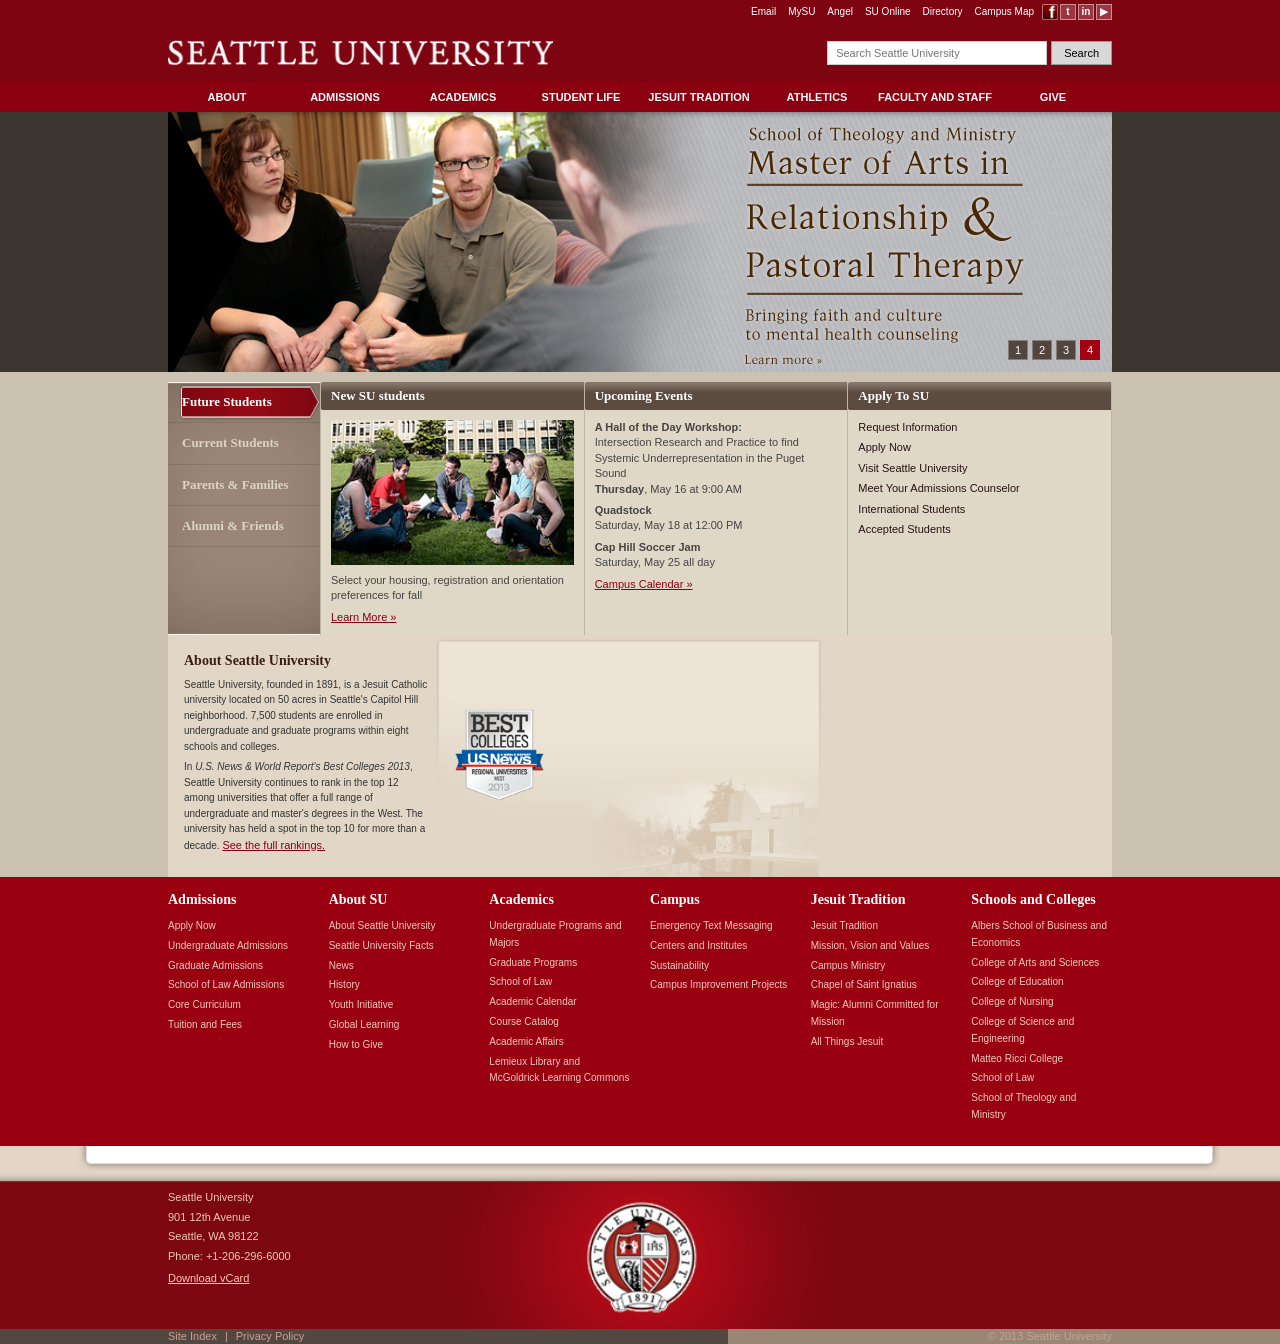
==== LAB1.2_16.3/index.html @ f7684e24 "Add files via upload" ====
<!DOCTYPE html>
<html lang="en">
<head>
  <meta charset="UTF-8" />
  <meta name="viewport" content="width=device-width, initial-scale=1.0" />
  <title>Seattle University</title>
  <link rel="stylesheet" href="style.css" />
</head>
<body>
<div id="wrapper">

  <!-- ===== 1. BANNER ===== -->
  <header id="banner">
    <div class="inner">
      <div id="utility-bar">
        <div id="utility-links">
          <a href="#">Email</a>
          <a href="#">MySU</a>
          <a href="#">Angel</a>
          <a href="#">SU Online</a>
          <a href="#">Directory</a>
          <a href="#">Campus Map</a>
        </div>
        <div id="utility-icons">
          <a href="#"><img src="./SeattleUni/media/commonLinks_Nav_Facebook.png" alt="Facebook" /></a>
          <a href="#" class="soc">t</a>
          <a href="#" class="soc">in</a>
          <a href="#" class="soc">&#9654;</a>
        </div>
      </div>
      <div id="header-mid">
        <div id="logo">
          <img src="./SeattleUni/media/headerLogo.png" alt="Seattle University" />
        </div>
        <form id="search-form" onsubmit="return false;">
          <input type="text" placeholder="Search Seattle University" />
          <button type="submit">Search</button>
        </form>
      </div>
    </div>
    <div id="nav-bar">
      <div class="inner">
        <ul id="main-nav">
          <li><a href="#">ABOUT</a></li>
          <li><a href="#">ADMISSIONS</a></li>
          <li><a href="#">ACADEMICS</a></li>
          <li><a href="#">STUDENT LIFE</a></li>
          <li><a href="#">JESUIT TRADITION</a></li>
          <li><a href="#">ATHLETICS</a></li>
          <li><a href="#">FACULTY AND STAFF</a></li>
          <li><a href="#">GIVE</a></li>
        </ul>
      </div>
    </div>
  </header>

  <!-- ===== 2. SLIDE ===== -->
  <section id="slide">
    <div class="inner">
      <div id="centerpiece">
        <img src="./SeattleUni/media/homepageCenterpieceTemplate_STM-final.jpeg" alt="Slide" />
        <div id="slide-nums">
          <a href="#" class="snum">1</a>
          <a href="#" class="snum">2</a>
          <a href="#" class="snum">3</a>
          <a href="#" class="snum active">4</a>
        </div>
      </div>
    </div>
  </section>

  <!-- ===== 3. CONTENT ===== -->
  <section id="content">

    <!-- đường kẻ tách slide với content-top -->
    <div id="content-sep"></div>

    <div class="inner">
      <div id="content-top">

        <aside id="aud-nav">
          <div class="aud active"><a href="#">Future Students</a></div>
          <div class="aud"><a href="#">Current Students</a></div>
          <div class="aud"><a href="#">Parents &amp; Families</a></div>
          <div class="aud"><a href="#">Alumni &amp; Friends</a></div>
        </aside>

        <div class="col">
          <div class="col-hd">New SU students</div>
          <div class="col-bd">
            <img src="./SeattleUni/media/students.jpg" alt="Students" class="thumb" />
            <p>Select your housing, registration and orientation preferences for fall</p>
            <a href="#" class="rlink">Learn More &raquo;</a>
          </div>
        </div>

        <div class="col">
          <div class="col-hd">Upcoming Events</div>
          <div class="col-bd">
            <p><strong>A Hall of the Day Workshop:</strong><br />
            Intersection Research and Practice to find Systemic Underrepresentation in the Puget Sound<br />
            <strong>Thursday</strong>, May 16 at 9:00 AM</p>
            <p><strong>Quadstock</strong><br />Saturday, May 18 at 12:00 PM</p>
            <p><strong>Cap Hill Soccer Jam</strong><br />Saturday, May 25 all day</p>
            <a href="#" class="rlink">Campus Calendar &raquo;</a>
          </div>
        </div>

        <div class="col">
          <div class="col-hd">Apply To SU</div>
          <div class="col-bd linklist">
            <a href="#">Request Information</a>
            <a href="#">Apply Now</a>
            <a href="#">Visit Seattle University</a>
            <a href="#">Meet Your Admissions Counselor</a>
            <a href="#">International Students</a>
            <a href="#">Accepted Students</a>
          </div>
        </div>

      </div><!-- /#content-top -->

      <!-- đường kẻ tách content-top với about -->
      <div id="content-div"></div>

      <!-- About -->
      <div id="content-bot">
        <div id="bot-bg"></div>
        <div id="about-txt">
          <h2>About Seattle University</h2>
          <p>Seattle University, founded in 1891, is a Jesuit Catholic university located on 50 acres in Seattle's Capitol Hill neighborhood. 7,500 students are enrolled in undergraduate and graduate programs within eight schools and colleges.</p>
          <p>In <em>U.S. News &amp; World Report's Best Colleges 2013</em>, Seattle University continues to rank in the top 12 among universities that offer a full range of undergraduate and master's degrees in the West. The university has held a spot in the top 10 for more than a decade. <a href="#" class="rlink">See the full rankings.</a></p>
        </div>
        <div id="about-badge">
          <img src="./SeattleUni/media/homepage-USNWR2013.png" alt="US News Best Colleges 2013" />
        </div>
      </div>

    </div>
  </section>

  <!-- ===== 4. BOTTOM ===== -->
  <section id="bottom">
    <div class="inner">
      <div id="bcols">
        <div class="bcol">
          <h4>Admissions</h4>
          <ul>
            <li><a href="#">Apply Now</a></li>
            <li><a href="#">Undergraduate Admissions</a></li>
            <li><a href="#">Graduate Admissions</a></li>
            <li><a href="#">School of Law Admissions</a></li>
            <li><a href="#">Core Curriculum</a></li>
            <li><a href="#">Tuition and Fees</a></li>
          </ul>
        </div>
        <div class="bcol">
          <h4>About SU</h4>
          <ul>
            <li><a href="#">About Seattle University</a></li>
            <li><a href="#">Seattle University Facts</a></li>
            <li><a href="#">News</a></li>
            <li><a href="#">History</a></li>
            <li><a href="#">Youth Initiative</a></li>
            <li><a href="#">Global Learning</a></li>
            <li><a href="#">How to Give</a></li>
          </ul>
        </div>
        <div class="bcol">
          <h4>Academics</h4>
          <ul>
            <li><a href="#">Undergraduate Programs and Majors</a></li>
            <li><a href="#">Graduate Programs</a></li>
            <li><a href="#">School of Law</a></li>
            <li><a href="#">Academic Calendar</a></li>
            <li><a href="#">Course Catalog</a></li>
            <li><a href="#">Academic Affairs</a></li>
            <li><a href="#">Lemieux Library and McGoldrick Learning Commons</a></li>
          </ul>
        </div>
        <div class="bcol">
          <h4>Campus</h4>
          <ul>
            <li><a href="#">Emergency Text Messaging</a></li>
            <li><a href="#">Centers and Institutes</a></li>
            <li><a href="#">Sustainability</a></li>
            <li><a href="#">Campus Improvement Projects</a></li>
          </ul>
        </div>
        <div class="bcol">
          <h4>Jesuit Tradition</h4>
          <ul>
            <li><a href="#">Jesuit Tradition</a></li>
            <li><a href="#">Mission, Vision and Values</a></li>
            <li><a href="#">Campus Ministry</a></li>
            <li><a href="#">Chapel of Saint Ignatius</a></li>
            <li><a href="#">Magic: Alumni Committed for Mission</a></li>
            <li><a href="#">All Things Jesuit</a></li>
          </ul>
        </div>
        <div class="bcol">
          <h4>Schools and Colleges</h4>
          <ul>
            <li><a href="#">Albers School of Business and Economics</a></li>
            <li><a href="#">College of Arts and Sciences</a></li>
            <li><a href="#">College of Education</a></li>
            <li><a href="#">College of Nursing</a></li>
            <li><a href="#">College of Science and Engineering</a></li>
            <li><a href="#">Matteo Ricci College</a></li>
            <li><a href="#">School of Law</a></li>
            <li><a href="#">School of Theology and Ministry</a></li>
          </ul>
        </div>
      </div>
    </div>
  </section>

  <!-- ===== 5. COPYRIGHT ===== -->
  <footer id="copyright">
    <div id="footer-img-row">
      <div class="inner">
        <div id="footer-addr">
          <p>Seattle University</p>
          <p>901 12th Avenue</p>
          <p>Seattle, WA 98122</p>
          <p>Phone: +1-206-296-6000</p>
          <a href="#" class="vcardlink">Download vCard</a>
        </div>
      </div>
    </div>
    <div id="footer-copy-bar">
      <div class="inner" id="footer-copy-inner">
        <div id="footer-policy">
          <a href="#">Site Index</a>
          <span>|</span>
          <a href="#">Privacy Policy</a>
        </div>
        <p>&copy; 2013 Seattle University</p>
      </div>
    </div>
  </footer>

</div>
</body>
</html>
---- LAB1.2_16.3/style.css ----
/* RESET */
*, *::before, *::after { margin:0; padding:0; box-sizing:border-box; }
img { display:block; max-width:100%; }
ul  { list-style:none; }
a   { text-decoration:none; color:inherit; }

body {
  font-family: Arial, Helvetica, sans-serif;
  font-size: 12px;
  line-height: 1.4;
  background: #a09890;
  color: #333;
}

.inner { width:944px; margin:0 auto; }

/* =====================
   1. BANNER
===================== */
#banner {
  width:100%;
  background: #7f0412 url('./SeattleUni/media/headerBackground.png') repeat-x left top;
}

#utility-bar {
  display:flex; justify-content:flex-end; align-items:center;
  height:20px; padding-top:3px;
}
#utility-links { display:flex; align-items:center; }
#utility-links a { font-size:10px; color:#fff; margin-left:12px; white-space:nowrap; }
#utility-links a:hover { text-decoration:underline; }
#utility-icons { display:flex; align-items:center; gap:2px; margin-left:8px; }
#utility-icons img { width:16px; height:16px; }
.soc {
  display:inline-flex; align-items:center; justify-content:center;
  width:16px; height:16px; font-size:10px; font-weight:bold; color:#fff;
  background:rgba(255,255,255,0.20); border:1px solid rgba(255,255,255,0.45);
}
.soc:hover { background:rgba(255,255,255,0.38); }

#header-mid {
  display:flex; align-items:center; justify-content:space-between;
  height:62px; padding:8px 0 4px;
}
#logo img { height:26px; width:auto; }

#search-form { display:flex; align-items:center; gap:4px; }
#search-form input {
  width:220px; height:24px; border:1px solid #ccc;
  padding:0 8px; font-size:11px; background:#fff; color:#111;
}
#search-form button {
  height:24px; padding:0 12px; border:1px solid #999;
  background:#d8d8d8; font-size:11px; cursor:pointer;
}
#search-form button:hover { background:#c4c4c4; }

#nav-bar {
  width:100%;
  background: #8b0010 url('./SeattleUni/media/navigationlistBackground.png') repeat-x left top;
  height:30px;
}
#main-nav { display:flex; align-items:center; height:30px; }
#main-nav li { flex:1; text-align:center; }
#main-nav li a {
  display:block; line-height:30px;
  font-size:11px; font-weight:bold;
  color:#f9f9f9; text-transform:uppercase; white-space:nowrap;
}
#main-nav li a:hover { color:#fff; }

/* =====================
   2. SLIDE
===================== */
#slide { width:100%; background:#3c3530; line-height:0; }

#centerpiece {
  width:944px; height:260px;
  position:relative; overflow:hidden; background:#554c46;
}
#centerpiece > img { width:944px; height:260px; object-fit:cover; display:block; }

#slide-nums {
  position:absolute; right:12px; bottom:12px;
  display:flex; gap:4px;
}
.snum {
  width:20px; height:20px; line-height:18px; text-align:center;
  font-size:11px; color:#fff;
  background:rgba(60,44,34,0.82); border:1px solid rgba(255,255,255,0.30);
}
.snum.active, .snum:hover { background:#a20012; border-color:#a20012; }

/* =====================
   3. CONTENT
   — outer nền xám cát, inner 944px nền kem
===================== */
#content { width:100%; background:#cbc2b1; }

#content-sep {
  height: 10px;
  background: #cbc2b1; 
}
#content .inner { background:#e0d8c7; }

/* top row */
#content-top { display:flex; align-items:stretch; }

/* sidebar */
#aud-nav {
  width:152px; flex-shrink:0;
  background: #7a6f64 url('./SeattleUni/media/home_audienceNavigation_Background.jpg') no-repeat center center;
  background-size:cover;
}
.aud { border-bottom:1px solid rgba(0,0,0,0.10); }
.aud a {
  display:block; padding:12px 14px;
  font-family:Georgia,serif; font-size:13px; font-weight:bold;
  color:#ddd4c2; line-height:1.25;
}
.aud.active {
  background: url('./SeattleUni/media/home-audienceNavActiveBackground.png') no-repeat center center;
  background-size:100% 100%;
}
.aud.active a { color:#fff; }
.aud:not(.active) a:hover { background:rgba(0,0,0,0.07); }

/* columns */
.col { flex:1; min-width:0; border-left:1px solid #bdb5a5; display:flex; flex-direction:column; }
.col:last-child { border-right:1px solid #bdb5a5; }

.col-hd {
  height:28px; line-height:28px; padding:0 10px;
  font-family:Georgia,serif; font-size:13px; font-weight:bold; color:#fff;
  flex-shrink:0;
  background: #6e5c4f url('./SeattleUni/media/homepage_homepageContentBox_leftBackground.png') repeat-x left center;
  background-size:auto 100%;
}

.col-bd { flex:1; padding:10px; font-size:11px; color:#444; background:#e0d8c7; }
.col-bd p { margin-bottom:6px; }
.thumb { width:100%; height:145px; object-fit:cover; margin-bottom:8px; }
.rlink { color:#8b0012; font-size:11px; text-decoration: underline; }
.rlink:hover { text-decoration:underline; }
.linklist a { display:block; color:#261215; font-size:11px; margin-bottom:5px; }
.linklist a:hover { text-decoration:underline; }

/* About section */
#content-bot {
  position: relative; overflow: hidden;
  display: flex; align-items: center;
  padding: 16px 16px 18px;
  min-height: 130px;
  background: #e0d8c7;
}

/* hình campus nền phía phải */
#bot-bg {
  position: absolute; left: 0; top: 0; width: 100%; height: 100%;
  background: url('./SeattleUni/media/home-audienceAndBoilerplateBackground.jpg') no-repeat right center;
  background-size: auto 100%;
  opacity: 0.45;
  z-index: 0;
}

#about-txt {
  width: 260px;
  flex-shrink: 0;
  position: relative; z-index: 1;
  padding-right: 14px;
}
#about-txt h2 {
  font-family: Georgia, serif;
  font-size: 14px;
  font-weight: bold;
  color: #3a2010;
  margin-bottom: 6px;
}
#about-txt p {
  font-size: 10px;
  line-height: 1.55;
  margin-bottom: 5px;
  color: #333;
}

#about-badge {
  width: 110px;
  flex-shrink: 0;
  display: flex;
  align-items: center;
  justify-content: center;
  position: relative; z-index: 1;
}
#about-badge img {
  width: 105px;
  height: auto;
}

/* =====================
   4. BOTTOM — đỏ đậm
===================== */
#bottom { width:100%; background:#990010; padding:14px 0 20px; }
#bcols { display:flex; align-items:flex-start; }
.bcol { flex:1; min-width:0; padding:0 10px; }
.bcol:first-child { padding-left:0; }
.bcol:last-child  { padding-right:0; }
.bcol h4 {
  font-family:Georgia,serif; font-size:14px; font-weight:bold;
  color:#fff; margin-bottom:8px; line-height:1.3;
}
.bcol ul li { margin-bottom:3px; }
.bcol ul li a { font-size:10px; color:#f0c8bc; line-height:1.45; }
.bcol ul li a:hover { color:#fff; text-decoration:underline; }

/* =====================
   5. COPYRIGHT
===================== */
#copyright { width:100%; }

/* thanh kẻ tách bottom với footer — giống thanh trên content */
#footer-sep {
  width:100%; height:6px;
  background-size: auto 6px;
}

/* phần trên: nền đỏ liền với bottom, có địa chỉ bên trái và logo giữa */
#footer-img-row {
  width:100%;
  background: #8a0008 url('./SeattleUni/media/footerBackground.png') no-repeat center center;
  background-size: cover;
  padding: 40px 0 40px;
}
#footer-img-row .inner { position:relative; }

#footer-addr {
  color:#ecc8b8; font-size:11px; line-height:1.8;
  padding-top: 2px;
}
#footer-addr p { margin:0; }
.vcardlink {
  color:#ffc8b0; text-decoration:underline;
  display:block; margin-top:2px;
}
.vcardlink:hover { color:#fff; }

/* copyright bar dưới cùng */
#footer-copy-bar {
  width:100%;
  background: #5a0005 url('./SeattleUni/media/footerCopyrightAndLinksBackground.png') repeat-x left top;
  bottom: 0;
  left: 0;
  z-index: 999;
}
#footer-copy-inner {
  display:flex; justify-content:space-between; align-items:center;
  font-size:11px; color:#c8a090;
}
#footer-policy { display:flex; align-items:center; gap:8px; }
#footer-policy a:hover { text-decoration:underline; color:#fff; }
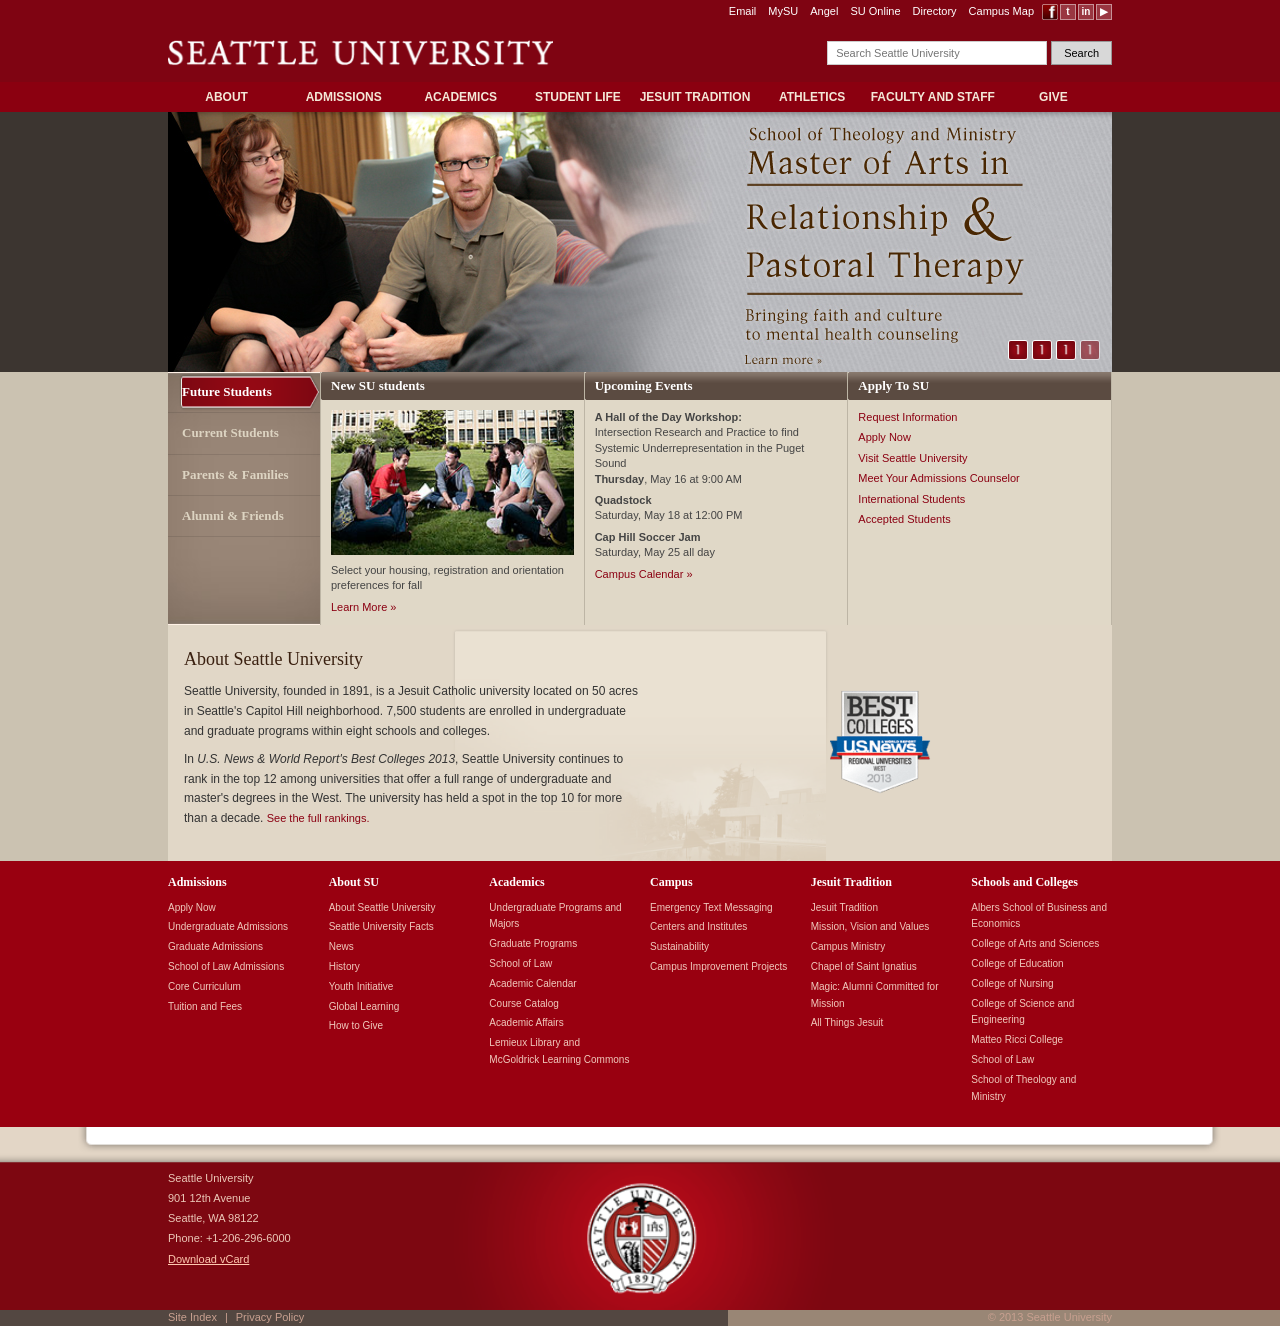
==== commit e85134e4: "Update index.html" ====
--- a/LAB1.2_16.3/index.html
+++ b/LAB1.2_16.3/index.html
@@ -4,7 +4,7 @@
   <meta charset="UTF-8" />
   <meta name="viewport" content="width=device-width, initial-scale=1.0" />
   <title>Seattle University</title>
-  <link rel="stylesheet" href="style.css" />
+  <link rel="stylesheet" href="style (1).css" />
 </head>
 <body>
 <div id="wrapper">
@@ -242,4 +242,4 @@
 
 </div>
 </body>
-</html>+</html>
--- a/LAB1.2_16.3/style (1).css
+++ b/LAB1.2_16.3/style (1).css
@@ -0,0 +1,245 @@
+/* RESET */
+*, *::before, *::after { margin:0; padding:0; box-sizing:border-box; }
+img { display:block; max-width:100%; }
+ul  { list-style:none; }
+a   { text-decoration:none; color:inherit; }
+
+body {
+  font-family: Arial, Helvetica, sans-serif;
+  font-size: 12px;
+  line-height: 1.4;
+  background: #a09890;
+  color: #333;
+}
+
+.inner { width:944px; margin:0 auto; }
+
+/* =====================
+   1. BANNER
+===================== */
+#banner {
+  width:100%;
+  background: #7f0412 url('./SeattleUni/media/headerBackground.png') repeat-x left top;
+}
+
+#utility-bar {
+  display:flex; justify-content:flex-end; align-items:center;
+  height:20px; padding-top:3px;
+}
+#utility-links { display:flex; align-items:center; }
+#utility-links a { font-size:11px; color:#fff; margin-left:12px; white-space:nowrap; }
+#utility-links a:hover { text-decoration:underline; }
+#utility-icons { display:flex; align-items:center; gap:2px; margin-left:8px; }
+#utility-icons img { width:16px; height:16px; }
+.soc {
+  display:inline-flex; align-items:center; justify-content:center;
+  width:16px; height:16px; font-size:10px; font-weight:bold; color:#fff;
+  background:rgba(255,255,255,0.20); border:1px solid rgba(255,255,255,0.45);
+}
+.soc:hover { background:rgba(255,255,255,0.38); }
+
+#header-mid {
+  display:flex; align-items:center; justify-content:space-between;
+  height:62px; padding:8px 0 4px;
+}
+#logo img { height:26px; width:auto; }
+
+#search-form { display:flex; align-items:center; gap:4px; }
+#search-form input {
+  width:220px; height:24px; border:1px solid #ccc;
+  padding:0 8px; font-size:11px; background:#fff; color:#111;
+}
+#search-form button {
+  height:24px; padding:0 12px; border:1px solid #999;
+  background:#d8d8d8; font-size:11px; cursor:pointer;
+}
+#search-form button:hover { background:#c4c4c4; }
+
+#nav-bar {
+  width:100%;
+  background: #8b0010 url('./SeattleUni/media/navigationlistBackground.png') repeat-x left top;
+  height:30px;
+}
+#main-nav { display:flex; align-items:center; height:30px; }
+#main-nav li { flex:1; text-align:center; }
+#main-nav li a {
+  display:block; line-height:30px;
+  font-size:12px; font-weight:bold;
+  color:#f4e8d8; text-transform:uppercase; white-space:nowrap;
+}
+#main-nav li a:hover { color:#fff; }
+
+/* =====================
+   2. SLIDE
+===================== */
+#slide { width:100%; background:#3c3530; line-height:0; }
+
+#centerpiece {
+  width:944px; height:260px;
+  position:relative; overflow:hidden; background:#554c46;
+}
+#centerpiece > img { width:944px; height:260px; object-fit:cover; display:block; }
+
+#slide-nums {
+  position:absolute; right:12px; bottom:12px;
+  display:flex; gap:4px;
+}
+.snum {
+  width:20px; height:20px; line-height:18px; text-align:center;
+  font-size:0; color:transparent; /* ẩn chữ số đi */
+  background: url('./SeattleUni/media/anythingSlider_thumbNav_a_background1.png') no-repeat center center;
+  background-size: cover;
+  border: none; /* bỏ border cũ */
+}
+
+.snum.active, .snum:hover {
+  background: url('./SeattleUni/media/anythingSlider_thumbNav_a_background1.png') no-repeat center center;
+  background-size: cover;
+  opacity: 0.6; /* active thì tối hơn một chút */
+}
+
+/* =====================
+   3. CONTENT
+   — outer nền xám cát, inner 944px nền kem
+===================== */
+#content { width:100%; background:#cbc2b1; }
+#content .inner { background:#e0d8c7; }
+
+/* top row */
+#content-top { display:flex; align-items:stretch; }
+
+/* sidebar */
+#aud-nav {
+  width:152px; flex-shrink:0;
+  background: #7a6f64 url('./SeattleUni/media/home_audienceNavigation_Background.jpg') no-repeat center center;
+  background-size:cover;
+}
+.aud { border-bottom:1px solid rgba(0,0,0,0.10); }
+.aud a {
+  display:block; padding:12px 14px;
+  font-family:Georgia,serif; font-size:13px; font-weight:bold;
+  color:#ddd4c2; line-height:1.25;
+}
+.aud.active {
+  background: url('./SeattleUni/media/home-audienceNavActiveBackground.png') no-repeat center center;
+  background-size:100% 100%;
+}
+.aud.active a { color:#fff; }
+.aud:not(.active) a:hover { background:rgba(0,0,0,0.07); }
+
+/* columns */
+.col { flex:1; min-width:0; border-left:1px solid #bdb5a5; display:flex; flex-direction:column; }
+.col:last-child { border-right:1px solid #bdb5a5; }
+
+.col-hd {
+  height:28px; line-height:28px; padding:0 10px;
+  font-family:Georgia,serif; font-size:13px; font-weight:bold; color:#fff;
+  flex-shrink:0;
+  background: #6e5c4f url('./SeattleUni/media/homepage_homepageContentBox_leftBackground.png') repeat-x left center;
+  background-size:auto 100%;
+}
+
+.col-bd { flex:1; padding:10px; font-size:11px; color:#444; background:#e0d8c7; }
+.col-bd p { margin-bottom:6px; }
+.thumb { width:100%; height:145px; object-fit:cover; margin-bottom:8px; }
+.rlink { color:#8b0012; font-size:11px; }
+.rlink:hover { text-decoration:underline; }
+.linklist a { display:block; color:#8b0012; font-size:11px; margin-bottom:5px; }
+.linklist a:hover { text-decoration:underline; }
+
+/* About section */
+#content-bot {
+  position:relative; overflow:hidden;
+  display:flex; align-items:center;
+  padding:22px 16px 24px;
+  min-height:160px;
+  background:#e0d8c7;
+}
+
+/* boilerplate campus image — phủ toàn bộ, căn phải */
+#bot-bg {
+  position:absolute; left:0; top:0; width:100%; height:100%;
+  background: url('./SeattleUni/media/home-audienceAndBoilerplateBackground.jpg') no-repeat right center;
+  background-size:auto 100%;
+  opacity:0.32;
+  z-index:0;
+}
+
+#about-txt {
+  width:480px; flex-shrink:0;
+  position:relative; z-index:1;
+  padding-right:20px;
+}
+#about-txt h2 {
+  font-family:Georgia,serif; font-size:18px; font-weight:normal;
+  color:#3a2010; margin-bottom:10px;
+}
+#about-txt p { font-size:12px; line-height:1.65; margin-bottom:8px; color:#333; }
+
+#about-badge {
+  flex:1; display:flex; align-items:center; justify-content:center;
+  position:relative; z-index:1;
+}
+#about-badge img { width:120px; height:auto; }
+
+/* =====================
+   4. BOTTOM — đỏ đậm
+===================== */
+#bottom { width:100%; background:#990010; padding:14px 0 20px; }
+#bcols { display:flex; align-items:flex-start; }
+.bcol { flex:1; min-width:0; padding:0 10px; }
+.bcol:first-child { padding-left:0; }
+.bcol:last-child  { padding-right:0; }
+.bcol h4 {
+  font-family:Georgia,serif; font-size:12px; font-weight:bold;
+  color:#fff; margin-bottom:8px; line-height:1.3;
+}
+.bcol ul li { margin-bottom:3px; }
+.bcol ul li a { font-size:10px; color:#f0c8bc; line-height:1.45; }
+.bcol ul li a:hover { color:#fff; text-decoration:underline; }
+
+/* =====================
+   5. COPYRIGHT
+===================== */
+#copyright { width:100%; }
+
+/* thanh kẻ tách bottom với footer — giống thanh trên content */
+#footer-sep {
+  width:100%; height:6px;
+  background-size: auto 6px;
+}
+
+/* phần trên: nền đỏ liền với bottom, có địa chỉ bên trái và logo giữa */
+#footer-img-row {
+  width:100%;
+  background: #8a0008 url('./SeattleUni/media/footerBackground.png') no-repeat center center;
+  background-size: cover;
+  padding: 40px 0 40px;
+}
+#footer-img-row .inner { position:relative; }
+
+#footer-addr {
+  color:#ecc8b8; font-size:11px; line-height:1.8;
+  padding-top: 2px;
+}
+#footer-addr p { margin:0; }
+.vcardlink {
+  color:#ffc8b0; text-decoration:underline;
+  display:block; margin-top:2px;
+}
+.vcardlink:hover { color:#fff; }
+
+/* copyright bar dưới cùng */
+#footer-copy-bar {
+  width:100%;
+  background: #5a0005 url('./SeattleUni/media/footerCopyrightAndLinksBackground.png') repeat-x left top;
+  bottom: 0;
+  left: 0;
+  z-index: 999;
+}
+#footer-copy-inner {
+  display:flex; justify-content:space-between; align-items:center;
+  font-size:11px; color:#c8a090;
+}
+#footer-policy { display:flex; align-items:center; gap:8px; }
+#footer-policy a:hover { text-decoration:underline; color:#fff; }
